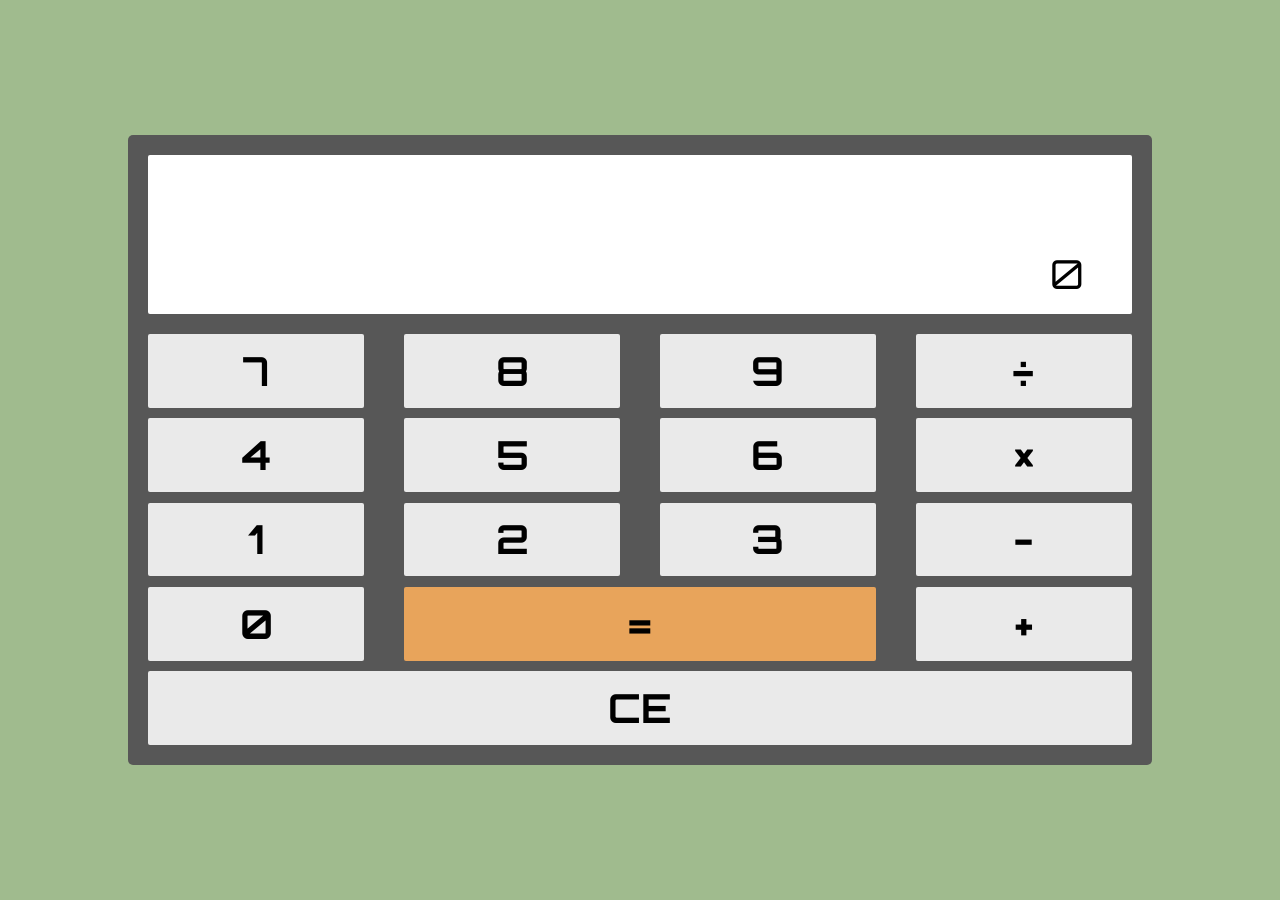
==== index.html @ 6749674a "Change the order of the files" ====
<!DOCTYPE html>
<html lang="en">
  <head>
    <meta charset="UTF-8" />
    <meta http-equiv="X-UA-Compatible" content="IE=edge" />
    <meta name="viewport" content="width=device-width, initial-scale=1.0" />
    <link rel="preconnect" href="https://fonts.gstatic.com" />
    <link
      href="https://fonts.googleapis.com/css2?family=Orbitron:wght@400;700&display=swap"
      rel="stylesheet"
    />
    <link rel="stylesheet" href="style.css" />
    <title>Calculadora Juan Correa</title>
  </head>
  <body>
    <section class="calculator">
      <section class="calculator-screen">
        <div class="display">
          <p id="operator"></p>
          <p id="operation-result"></p>
        </div>
      </section>
      <section class="calculator-keys">
        <div class="simple-keys">
          <div class="row">
            <button class="button-key">7</button>
            <button class="button-key">8</button>
            <button class="button-key">9</button>
            <button class="button-key divide">&divide;</button>
          </div>
          <div class="row">
            <button class="button-key">4</button>
            <button class="button-key">5</button>
            <button class="button-key">6</button>
            <button class="button-key multiply">&times;</button>
          </div>
          <div class="row">
            <button class="button-key">1</button>
            <button class="button-key">2</button>
            <button class="button-key">3</button>
            <button class="button-key minus">&minus;</button>
          </div>
          <div class="row">
            <button class="button-key">0</button>
            <button class="button-key button-equal">&equals;</button>
            <button class="button-key plus">&plus;</button>
          </div>
          <div class="row">
            <button class="button-key button-clear">CE</button>
          </div>
        </div>
      </section>
    </section>
    <script src="./main.js" type="text/javascript"></script>
  </body>
</html>
---- style.css ----
:root {
  /* orange color = #FDFEFF */
  --dark-gray: #575757;
  --soft-gray: #EAEAEA;
}

* {
  box-sizing: border-box;
  margin: 0;
  padding: 0;
}

html, body {
  width: 100%;
  height: 100vh;
  font-size: 62.5%;
}

body {
  display: flex;
  justify-content: center;
  align-items: center;
  font-family: 'Orbitron', sans-serif;
  background-color: #A0BB8E;
}

.calculator {
  display: flex;
  flex-direction: column;
  justify-content: space-between;
  width: 80%;
  min-width: 250px;
  height: 70vh;
  background-color: var(--dark-gray);
  border-radius: 5px;
}

.calculator-screen {
  width: 100%;
  height: 30%;
  padding: 20px 20px 10px 20px;
}

.display {
  width: 100%;
  height: 100%;
  background-color: white;
  border-radius: 2px;
}

.display p {
  display: flex;
  justify-content: flex-end;
  align-items: center;
  height: 50%;
  font-size: 4rem;
  padding-right: 5%;
}

.calculator-keys {
  width: 100%;
  min-height: 70%;
  padding: 10px 20px 20px 20px;
}

.simple-keys {
  display: flex;
  flex-direction: column;
  justify-content: space-between;
  width: 100%;
  height: 100%;
}

.row {
  display: flex;
  justify-content: space-between;
  width: 100%;
  height: 18%;
}

.button-key {
  width: 22%;
  font-family: 'Orbitron', sans-serif;
  font-size: 4rem;
  font-weight: bold;
  border: none;
  border-radius: 2px;
  background-color: var(--soft-gray);
}

.button-key:active {
  background-color: yellowgreen;
}

.button-equal {
  width: 48%;
  background-color: #E8A45B;
}

.button-clear {
  width: 100%;
}

@media (min-width: 320px) {
  .display p {
    font-size: 2.5rem;
  }
}
@media (min-width: 600px) {
  .display p {
    font-size: 4rem;
  }
}
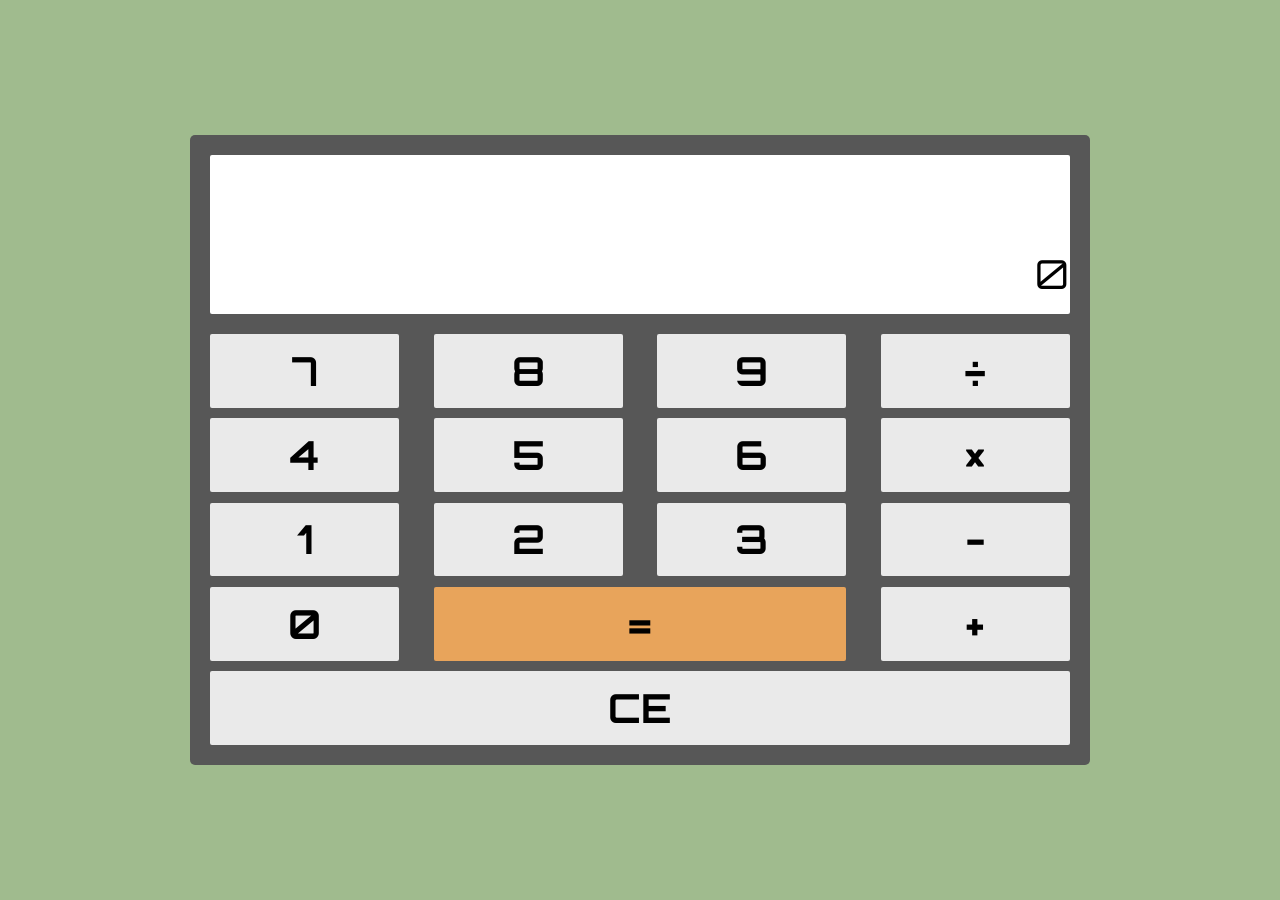
==== commit fc2c6ce1: "User validations completed, waiting for review previous to install" ====
--- a/index.html
+++ b/index.html
@@ -13,7 +13,7 @@
     <title>Calculadora Juan Correa</title>
   </head>
   <body>
-    <section class="calculator">
+    <section class="calculator" id="calculator">
       <section class="calculator-screen">
         <div class="display">
           <p id="operator"></p>
--- a/style.css
+++ b/style.css
@@ -30,7 +30,9 @@
   justify-content: space-between;
   width: 80%;
   min-width: 250px;
-  height: 70vh;
+  max-width: 900px;
+  height: 70%;
+  min-height: 400px;
   background-color: var(--dark-gray);
   border-radius: 5px;
 }
@@ -54,7 +56,11 @@
   align-items: center;
   height: 50%;
   font-size: 4rem;
-  padding-right: 5%;
+  padding-right: 2px;
+}
+
+#operator {
+  font-size: 1.8rem;
 }
 
 .calculator-keys {
@@ -99,15 +105,4 @@
 
 .button-clear {
   width: 100%;
-}
-
-@media (min-width: 320px) {
-  .display p {
-    font-size: 2.5rem;
-  }
-}
-@media (min-width: 600px) {
-  .display p {
-    font-size: 4rem;
-  }
 }
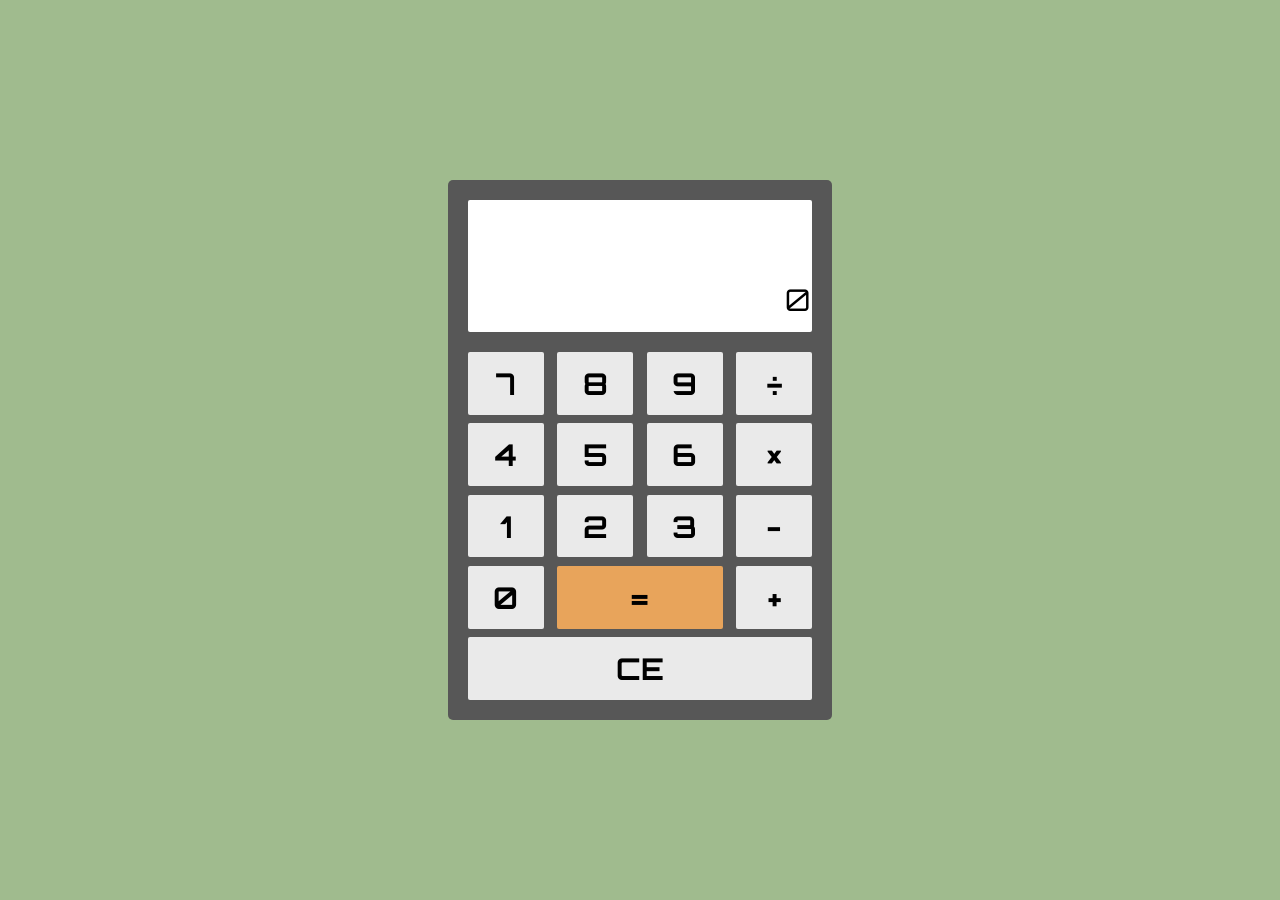
==== commit dde229ad: "Calculator - full - V2, feedback included" ====
--- a/index.html
+++ b/index.html
@@ -16,41 +16,63 @@
     <section class="calculator" id="calculator">
       <section class="calculator-screen">
         <div class="display">
-          <p id="operator"></p>
-          <p id="operation-result"></p>
+          <div class="operator-content">
+            <p id="operator"></p>
+          </div>
+          <div class="operation-content">
+            <p id="operation-result">0</p>
+          </div>
         </div>
       </section>
       <section class="calculator-keys">
         <div class="simple-keys">
           <div class="row">
-            <button class="button-key">7</button>
-            <button class="button-key">8</button>
-            <button class="button-key">9</button>
-            <button class="button-key divide">&divide;</button>
+            <button class="button-key" onclick="numberByUser(7)">7</button>
+            <button class="button-key" onclick="numberByUser(8)">8</button>
+            <button class="button-key" onclick="numberByUser(9)">9</button>
+            <button class="button-key divide" onclick="checkOperation('/')">
+              &divide;
+            </button>
           </div>
           <div class="row">
-            <button class="button-key">4</button>
-            <button class="button-key">5</button>
-            <button class="button-key">6</button>
-            <button class="button-key multiply">&times;</button>
+            <button class="button-key" onclick="numberByUser(4)">4</button>
+            <button class="button-key" onclick="numberByUser(5)">5</button>
+            <button class="button-key" onclick="numberByUser(6)">6</button>
+            <button class="button-key multiply" onclick="checkOperation('*')">
+              &times;
+            </button>
           </div>
           <div class="row">
-            <button class="button-key">1</button>
-            <button class="button-key">2</button>
-            <button class="button-key">3</button>
-            <button class="button-key minus">&minus;</button>
+            <button class="button-key" onclick="numberByUser(1)">1</button>
+            <button class="button-key" onclick="numberByUser(2)">2</button>
+            <button class="button-key" onclick="numberByUser(3)">3</button>
+            <button class="button-key minus" onclick="checkOperation('-')">
+              &minus;
+            </button>
           </div>
           <div class="row">
-            <button class="button-key">0</button>
-            <button class="button-key button-equal">&equals;</button>
-            <button class="button-key plus">&plus;</button>
+            <button class="button-key" onclick="numberByUser(0)">0</button>
+            <button
+              class="button-key button-equal"
+              onclick="equalOperation()"
+            >
+              &equals;
+            </button>
+            <button class="button-key plus" onclick="checkOperation('+')">
+              &plus;
+            </button>
           </div>
           <div class="row">
-            <button class="button-key button-clear">CE</button>
+            <button
+              class="button-key button-clear"
+              onclick="cleanScreenInputs()"
+            >
+              CE
+            </button>
           </div>
         </div>
       </section>
     </section>
     <script src="./main.js" type="text/javascript"></script>
   </body>
-</html>+</html>
--- a/style.css
+++ b/style.css
@@ -30,7 +30,6 @@
   justify-content: space-between;
   width: 80%;
   min-width: 250px;
-  max-width: 900px;
   height: 70%;
   min-height: 400px;
   background-color: var(--dark-gray);
@@ -44,19 +43,36 @@
 }
 
 .display {
+  display: flex;
+  flex-direction: column;
+  justify-content: center;
+  align-items: center;
   width: 100%;
   height: 100%;
   background-color: white;
   border-radius: 2px;
+
 }
 
-.display p {
+.display div {
   display: flex;
-  justify-content: flex-end;
+  justify-content: center;
   align-items: center;
+  font-size: 4rem;
   height: 50%;
-  font-size: 4rem;
+  width: 100%;
   padding-right: 2px;
+}
+
+.operator-content p, 
+.operation-content p {
+  width: 100%;
+  text-align: right;
+  overflow-x: scroll;
+}
+
+.operator-content p {
+  overflow-x: hidden;
 }
 
 #operator {
@@ -105,4 +121,66 @@
 
 .button-clear {
   width: 100%;
+}
+
+
+/* MEDIA QUERYS */
+@media (min-width: 0px) {
+  .calculator {
+    width: 100%;
+    height: 100%;
+  }
+
+  .display div,
+  .button-key {
+    font-size: 2.5rem;
+  }
+}
+
+@media (min-width: 360px) {
+  .calculator {
+    width: 80%;
+    height: 60%;
+  }
+
+  .display div,
+  .button-key {
+    font-size: 2.5rem;
+  }
+}
+
+@media (min-width: 480px) {
+  .calculator {
+    width: 60%;
+    height: 60%;
+  }
+
+  .display div,
+  .button-key {
+    font-size: 2.5rem;
+  }
+}
+
+@media (min-width: 900px) {
+  .calculator {
+    width: 40%;
+    height: 60%;
+  }
+
+  .display div,
+  .button-key {
+    font-size: 3rem;
+  }
+}
+
+@media (min-width: 1080px) {
+  .calculator {
+    width: 30%;
+    height: 60%;
+  }
+
+  .display div,
+  .button-key {
+    font-size: 3rem;
+  }
 }
